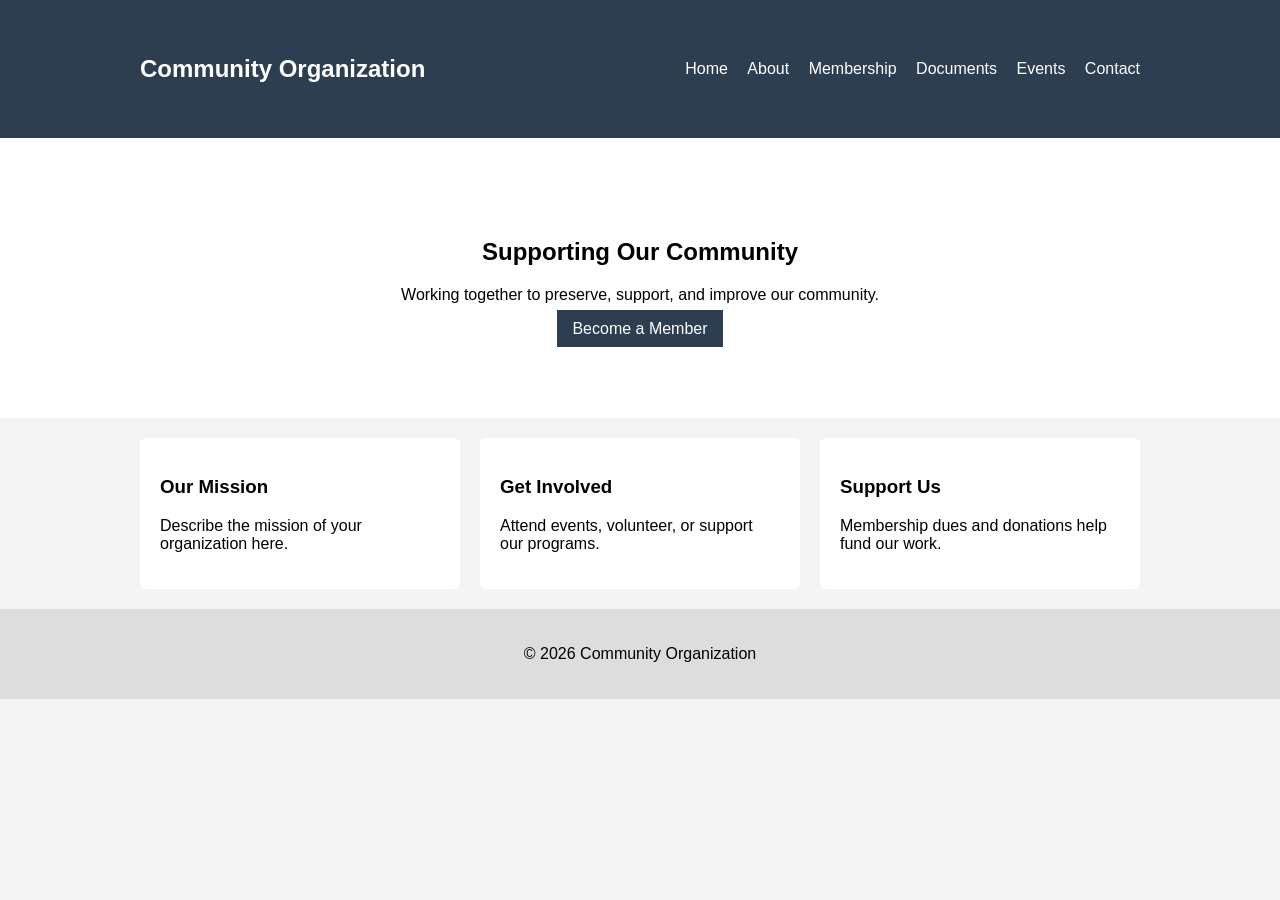
==== index.html @ f1e7d2ef "initial commit" ====
<!DOCTYPE html>
<html>
<head>
<meta charset="UTF-8">
<meta name="viewport" content="width=device-width, initial-scale=1.0">
<title>Community Organization</title>
<link rel="stylesheet" href="css/style.css">
</head>

<body>

<header>
<div class="container nav">
<h2>Community Organization</h2>

<nav>
<a href="index.html">Home</a>
<a href="about.html">About</a>
<a href="membership.html">Membership</a>
<a href="documents.html">Documents</a>
<a href="events.html">Events</a>
<a href="contact.html">Contact</a>
</nav>
</div>
</header>

<section class="hero">

<h1>Supporting Our Community</h1>

<p>
Working together to preserve, support, and improve our community.
</p>

<a class="button" href="membership.html">Become a Member</a>

</section>


<section class="container grid">

<div class="card">
<h3>Our Mission</h3>
<p>
Describe the mission of your organization here.
</p>
</div>

<div class="card">
<h3>Get Involved</h3>
<p>
Attend events, volunteer, or support our programs.
</p>
</div>

<div class="card">
<h3>Support Us</h3>
<p>
Membership dues and donations help fund our work.
</p>
</div>

</section>

<footer>
<p>© 2026 Community Organization</p>
</footer>

</body>
</html>
---- css/style.css ----
body{
font-family:Arial;
margin:0;
background:#f4f4f4;
}

header{
background:#2c3e50;
color:white;
padding:15px;
}

.container{
max-width:1000px;
margin:auto;
padding:20px;
}

.nav{
display:flex;
justify-content:space-between;
align-items:center;
}

nav a{
color:white;
margin-left:15px;
text-decoration:none;
}

.hero{
text-align:center;
padding:80px 20px;
background:white;
}

.button{
background:#2c3e50;
color:white;
padding:10px 15px;
text-decoration:none;
}

.grid{
display:grid;
grid-template-columns:repeat(auto-fit,minmax(250px,1fr));
gap:20px;
}

.card{
background:white;
padding:20px;
border-radius:6px;
}

footer{
text-align:center;
padding:20px;
background:#ddd;
}

.small-header{
background:#34495e;
color:white;
padding:25px;
text-align:center;
}
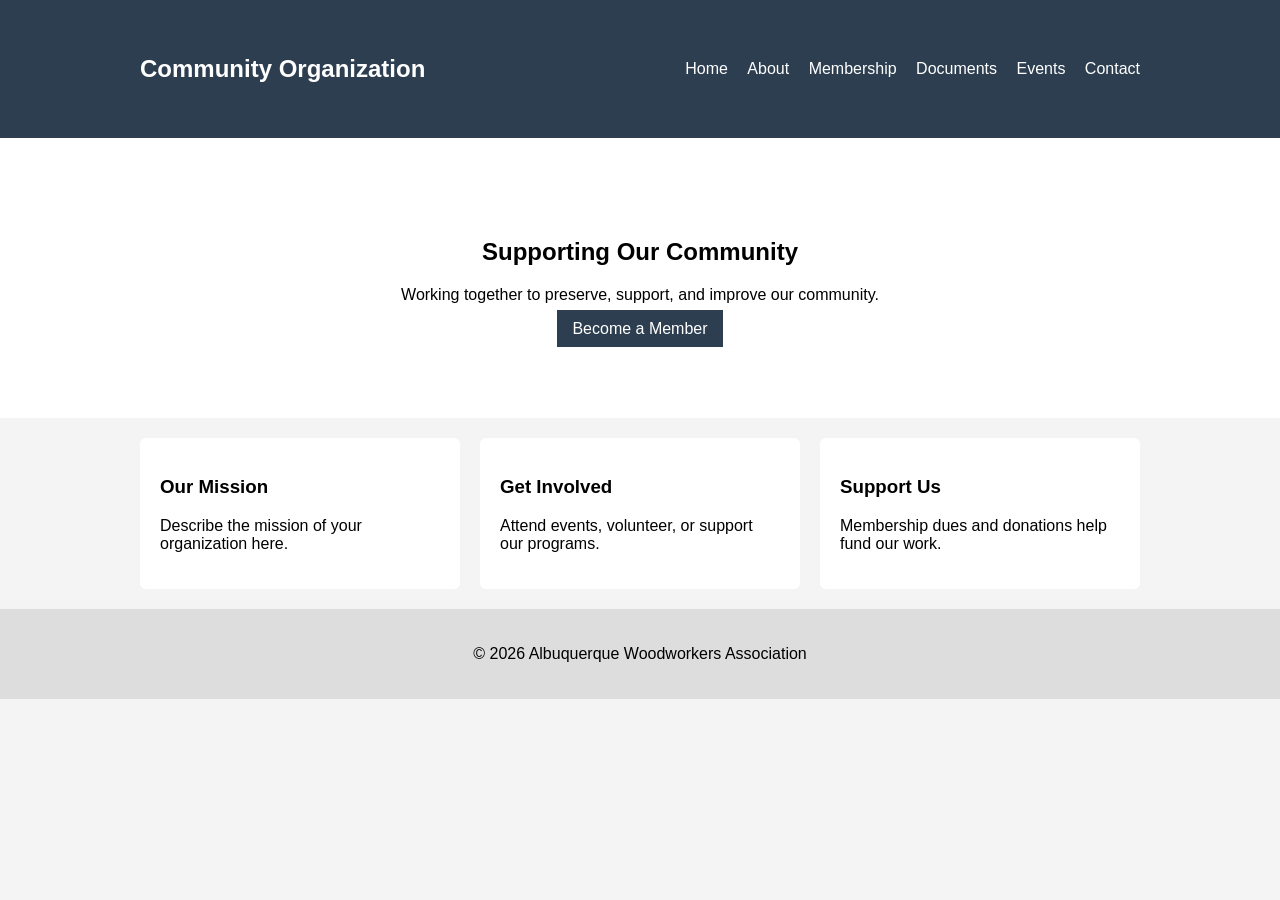
==== commit aa8a28a8: "example contacts" ====
--- a/index.html
+++ b/index.html
@@ -3,7 +3,7 @@
 <head>
 <meta charset="UTF-8">
 <meta name="viewport" content="width=device-width, initial-scale=1.0">
-<title>Community Organization</title>
+<title>Albuquerque Woodworkers Association</title>
 <link rel="stylesheet" href="css/style.css">
 </head>
 
@@ -63,7 +63,7 @@
 </section>
 
 <footer>
-<p>© 2026 Community Organization</p>
+<p>© 2026 Albuquerque Woodworkers Association</p>
 </footer>
 
 </body>
